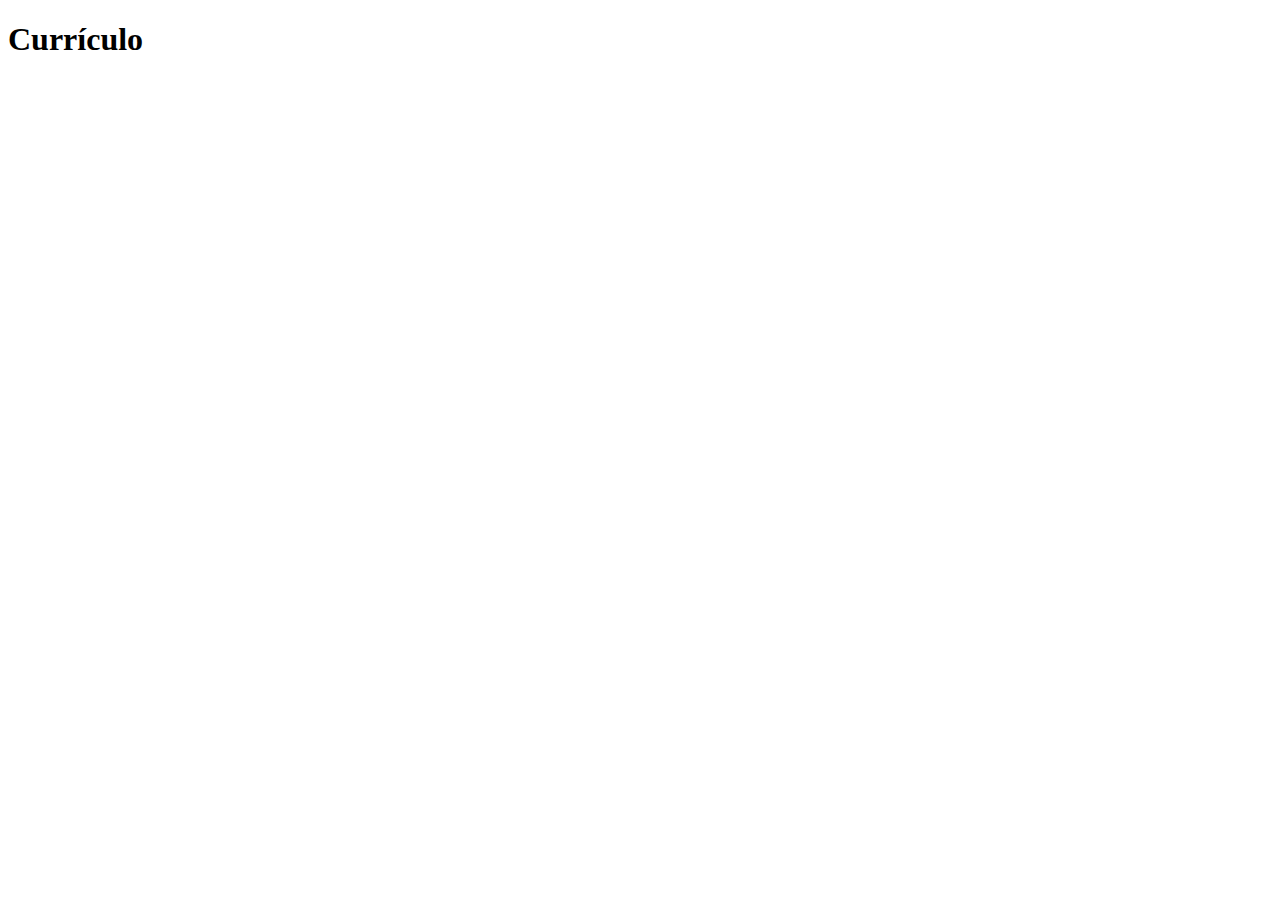
==== CV/index.html @ aa059dae "Add files via upload" ====
<!DOCTYPE html>
<html lang="pt-br">
<head>
    <meta charset="UTF-8">
    <meta name="viewport" content="width=device-width, initial-scale=1.0">
    <title>Currículo</title>
    <link rel="stylesheet" href="style.css">
</head>
<body>
    <div class= "container"> 
        <h1>Currículo</h1>
    
</body>
</html>
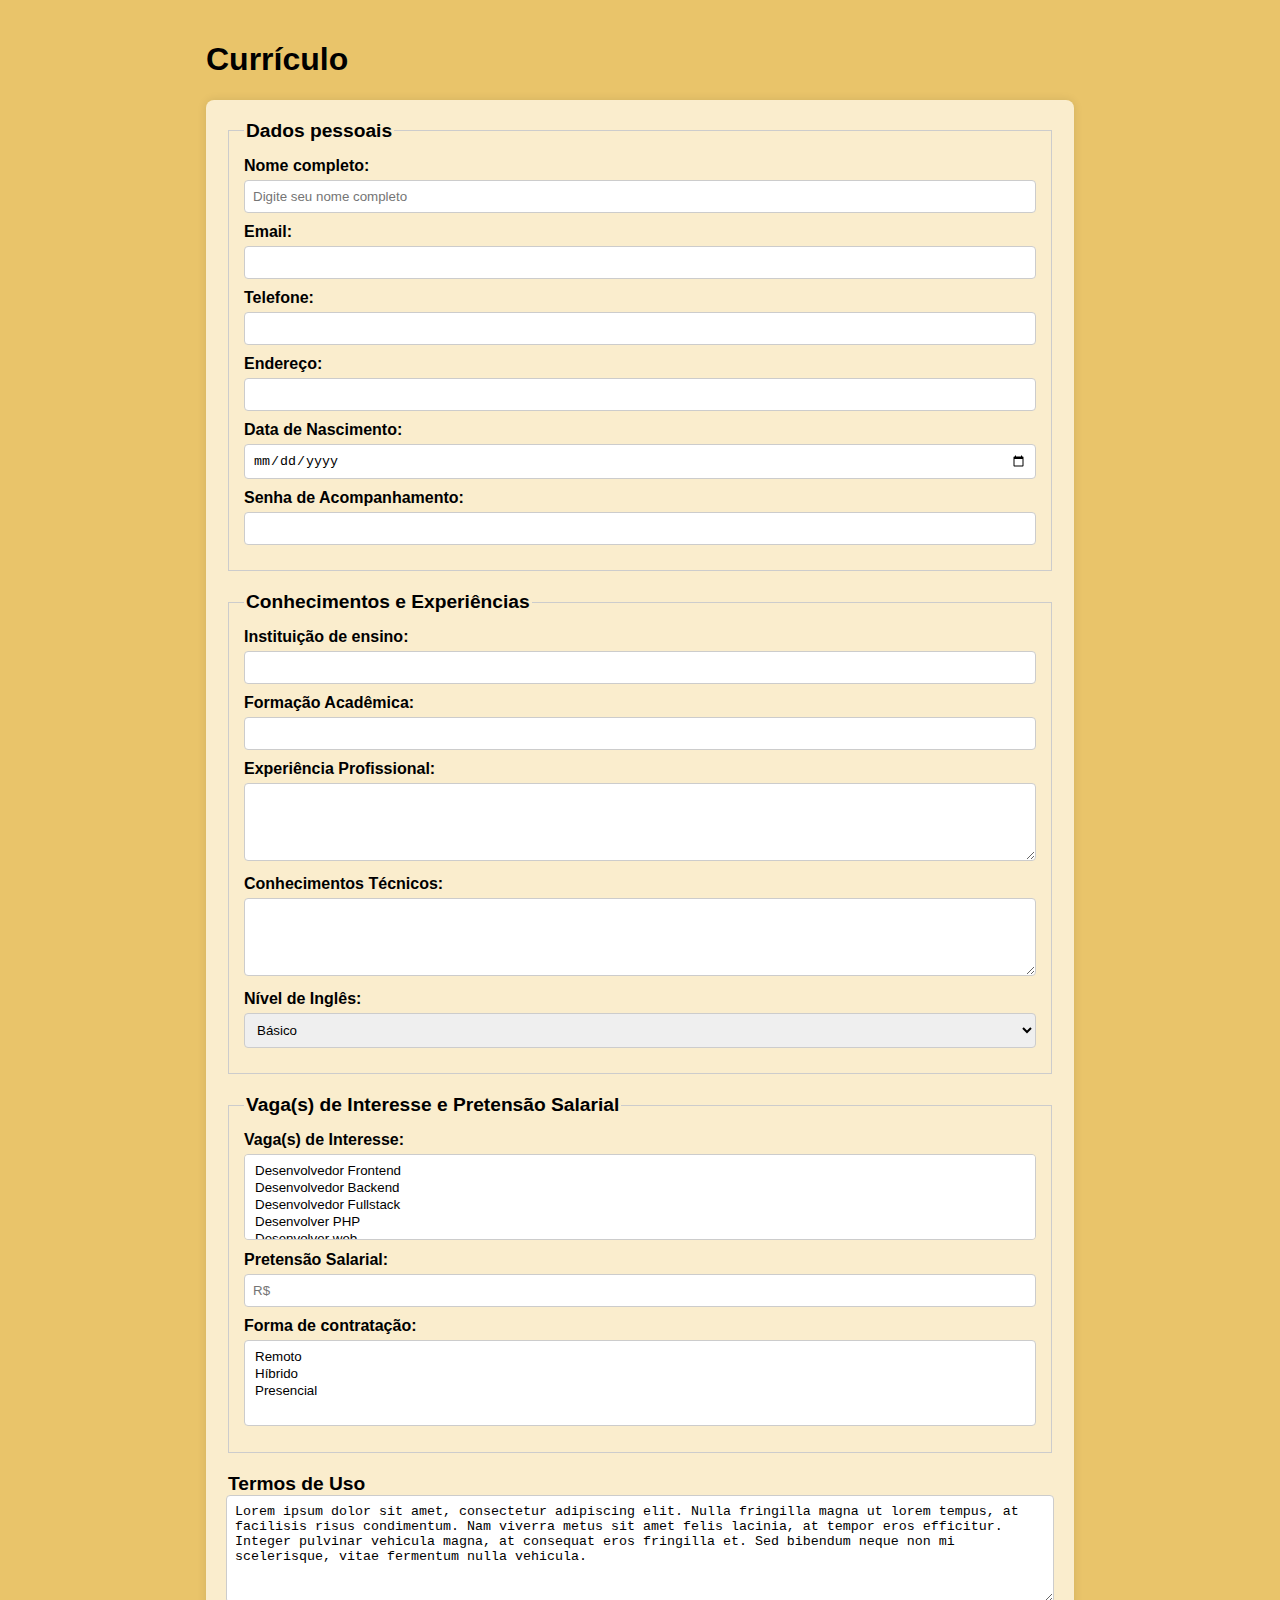
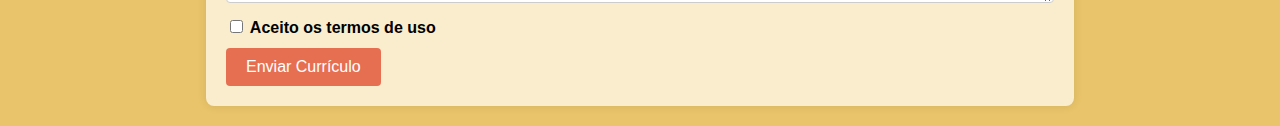
==== commit 8cbfcc66: "Add files via upload" ====
--- a/CV/index.html
+++ b/CV/index.html
@@ -9,6 +9,147 @@
 <body>
     <div class= "container"> 
         <h1>Currículo</h1>
+
+        <form action="" method="post">
+            <fieldset>
+            <legend>Dados pessoais</legend>
+            <div>
+                <label for="nome">Nome completo:</label>
+                <input placeholder="Digite seu nome completo"text" name="nome" id="nome" required>
+            </div>
+
+    <div>
+                <label for="email">Email:</label>
+                <input type="text" name="email" id="email" required>
+
+    </div>
+
+    <div>
+        <label for="telefone">Telefone:</label>
+            <input type="tel" id="telefone" name="telefone" required>
+                  
+    </div>
+
+    <div>
+        <label for="endereco">Endereço:</label>
+        <input type="text" id="endereco" name="endereco">
+
+    </div>
+
+    <div>
+        <label for="nascimento">Data de Nascimento:</label>
+            <input type="date" id="nascimento" name="nascimento">
+
+    </div>
+
+    <div>
+        <label for="senha">Senha de Acompanhamento:</label>
+            <input type="password" id="senha" name="senha" required>
+            
+     </div>
+
+     </fieldset>
+
+     <fieldset>
+
+            <legend>Conhecimentos e Experiências</legend>
+
+            <DIV>
+                <label for="instituicao">Instituição de ensino:</label>
+            <input type="text" id="instituicao" name="instituicao" required>
+
+            </DIV>
+
+            <div>
+                <label for="formacao">Formação Acadêmica:</label>
+            <input type="text" id="formacao" name="formacao" required>
+
+            </div>
+
+            <div>
+                <label for="experiencia">Experiência Profissional:</label>
+            <textarea id="experiencia" name="experiencia" rows="4"></textarea>
+
+            </div>
+
+            <div>
+                <label for="conhecimentos">Conhecimentos Técnicos:</label>
+                <textarea id="conhecimentos" name="conhecimentos" rows="4"></textarea>
+
+            </select>
+
+
+            </div>
+
+            <div>
+                <label for="nivel">Nível de Inglês:</label>
+            <select id="nivel" name="nivel">
+                <option value="basico">Básico</option>
+                <option value="intermediario">Intermediário</option>
+                <option value="avancado">Avançado</option>
+                <option value="fluente">Fluente</option>
+            </select>
+
+            </div>
+                                
+            </fieldset>
+
+        <fieldset>
+
+            <legend>Vaga(s) de Interesse e Pretensão Salarial</legend>
+            <div>
+                <label for="vagas">Vaga(s) de Interesse:</label>
+            <select id="vagas" name="vagas[]" multiple required>
+                <option value="frontend">Desenvolvedor Frontend</option>
+                <option value="backend">Desenvolvedor Backend</option>
+                <option value="fullstack">Desenvolvedor Fullstack</option>
+                <option value="php">Desenvolver PHP</option>
+                <option value="desenvolvedor">Desenvolver web</option>
+            </select>
+
+            </div>
+
+            <div>
+                <label for="salario">Pretensão Salarial:</label>
+            <input type="number" id="salario" name="salario" placeholder="R$" required>
+
+            </div>
+            
+            <div>
+                <label for="Forma de contratacao">Forma de contratação:</label>
+            <select id="formadecontratacao" name="formadecontratacao[]" multiple required>
+                <option value="remoto">Remoto</option>
+                <option value="hibrido">Híbrido</option>
+                <option value="presencial">Presencial</option>
+
+            </select>
+
+            </div>
+                        
+        </fieldset>
+
+        <legend>Termos de Uso</legend>
+
+            <textarea id="termos" rows="6" readonly>
+Lorem ipsum dolor sit amet, consectetur adipiscing elit. Nulla fringilla magna ut lorem tempus, at facilisis risus condimentum. Nam viverra metus sit amet felis lacinia, at tempor eros efficitur. Integer pulvinar vehicula magna, at consequat eros fringilla et. Sed bibendum neque non mi scelerisque, vitae fermentum nulla vehicula.
+            </textarea>
+        
+            <div>
+                <label for="aceito">
+                    <input type="checkbox" id="aceito" name="aceito" required> Aceito os termos de uso
+                </label>
+  
+            </div>
+                    </fieldset>
+
+        <button type="submit">Enviar Currículo</button>
+    </form>
+
+</body>
+</html>
+
+
+ 
     
 </body>
 </html>--- a/CV/style.css
+++ b/CV/style.css
@@ -0,0 +1,60 @@
+
+        body {
+            font-family: Verdana, Geneva, Tahoma, sans-serif;
+            background-color: #e9c46a;
+            margin: auto;
+            padding: 20px;
+        }
+
+        .container{
+            width: 70%;
+            margin: auto;
+        }
+        
+        form {
+            max-width: 1000px;
+            margin: 0 auto;
+            background-color: #faedcd;
+            padding: 20px;
+            border-radius: 8px;
+            box-shadow: 0 0 10px rgba(0, 0, 0, 0.1);
+        }
+        fieldset {
+            border: 1px solid #ccc;
+            padding: 15px;
+            margin-bottom: 20px;
+        }
+        legend {
+            font-size: 1.2em;
+            font-weight: bold;
+        }
+        label {
+            display: block;
+            margin-bottom: 5px;
+            font-weight: bold;
+        }
+        input, select, textarea {
+            width: 100%;
+            padding: 8px;
+            margin-bottom: 10px;
+            border: 1px solid #ccc;
+            border-radius: 4px;
+            box-sizing: border-box;
+        }
+        input[type="checkbox"], input[type="radio"] {
+            width: auto;
+        }
+        button {
+            background-color: #e76f51;
+            color: #fff;
+            border: none;
+            padding: 10px 20px;
+            cursor: pointer;
+            font-size: 1em;
+            border-radius: 4px;
+        }
+        button:hover {
+            background-color: #e9edc9;
+        }
+    </style>
+</head>
